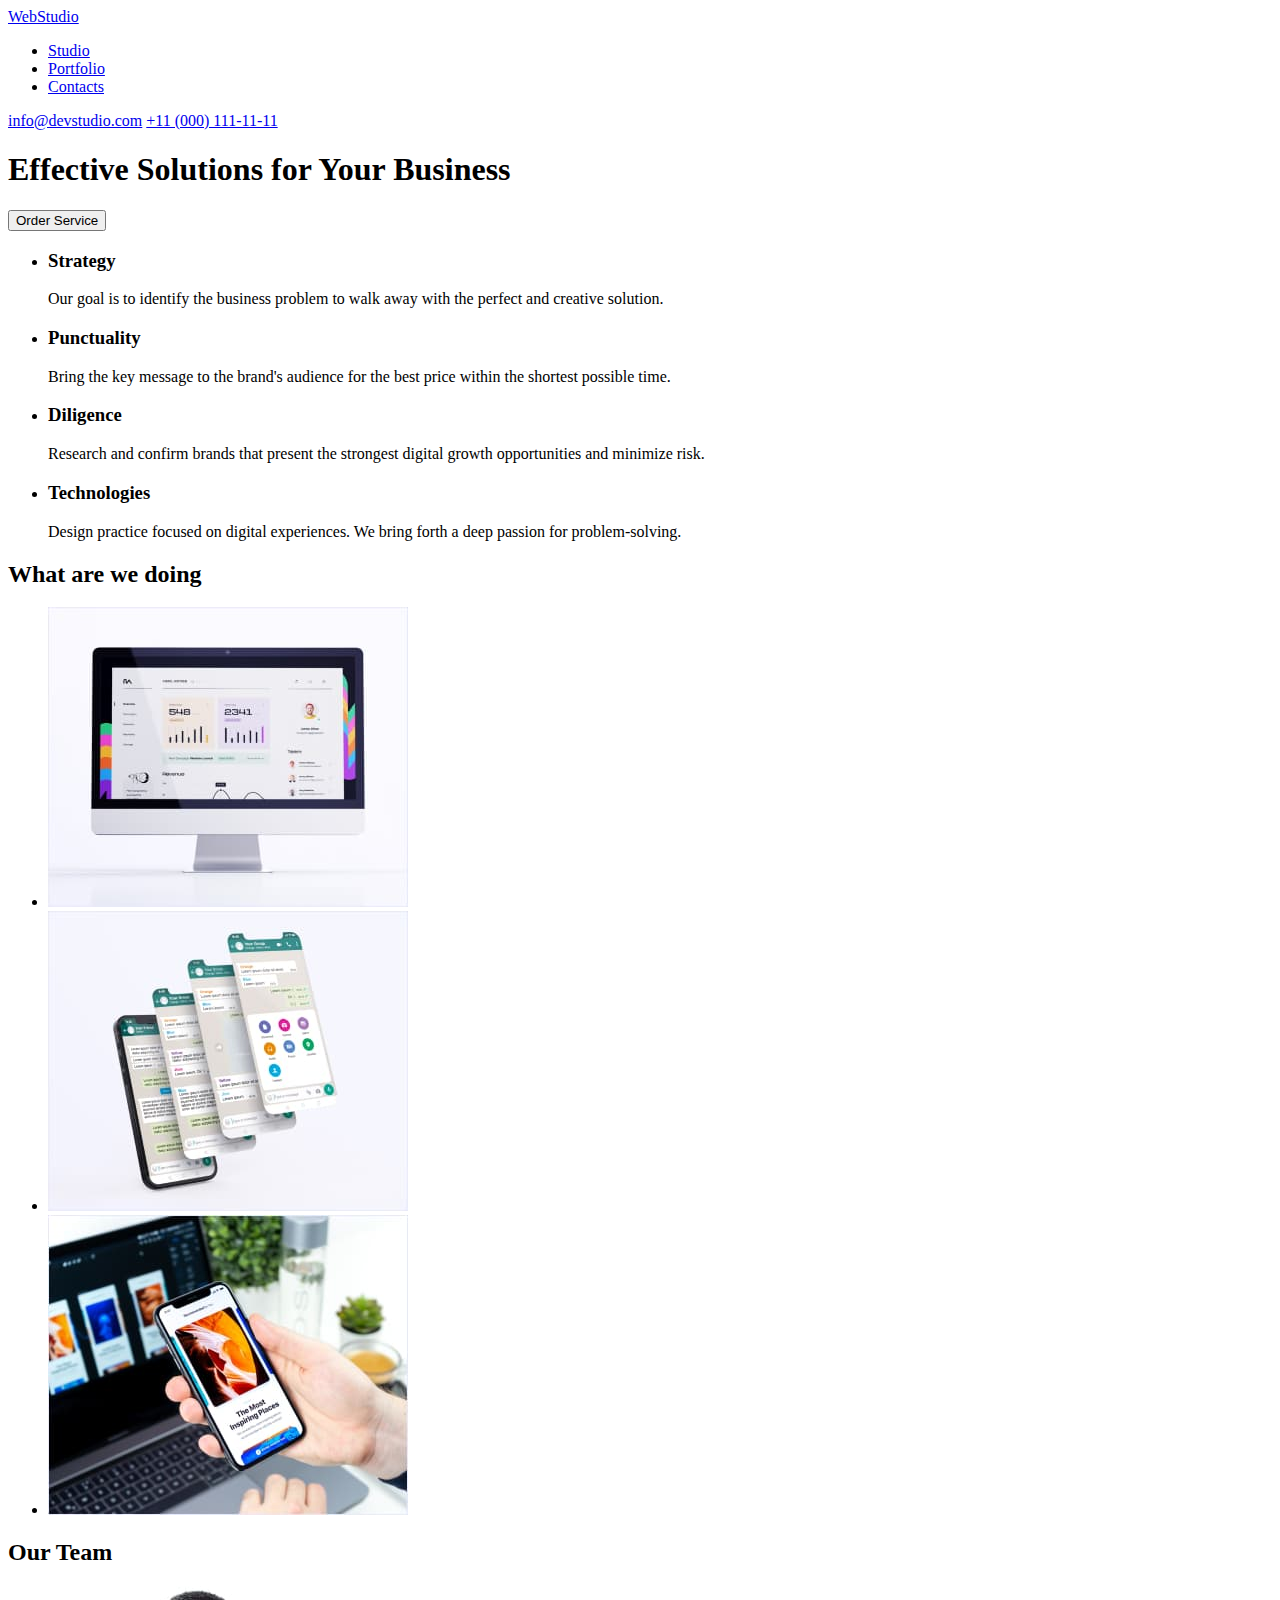
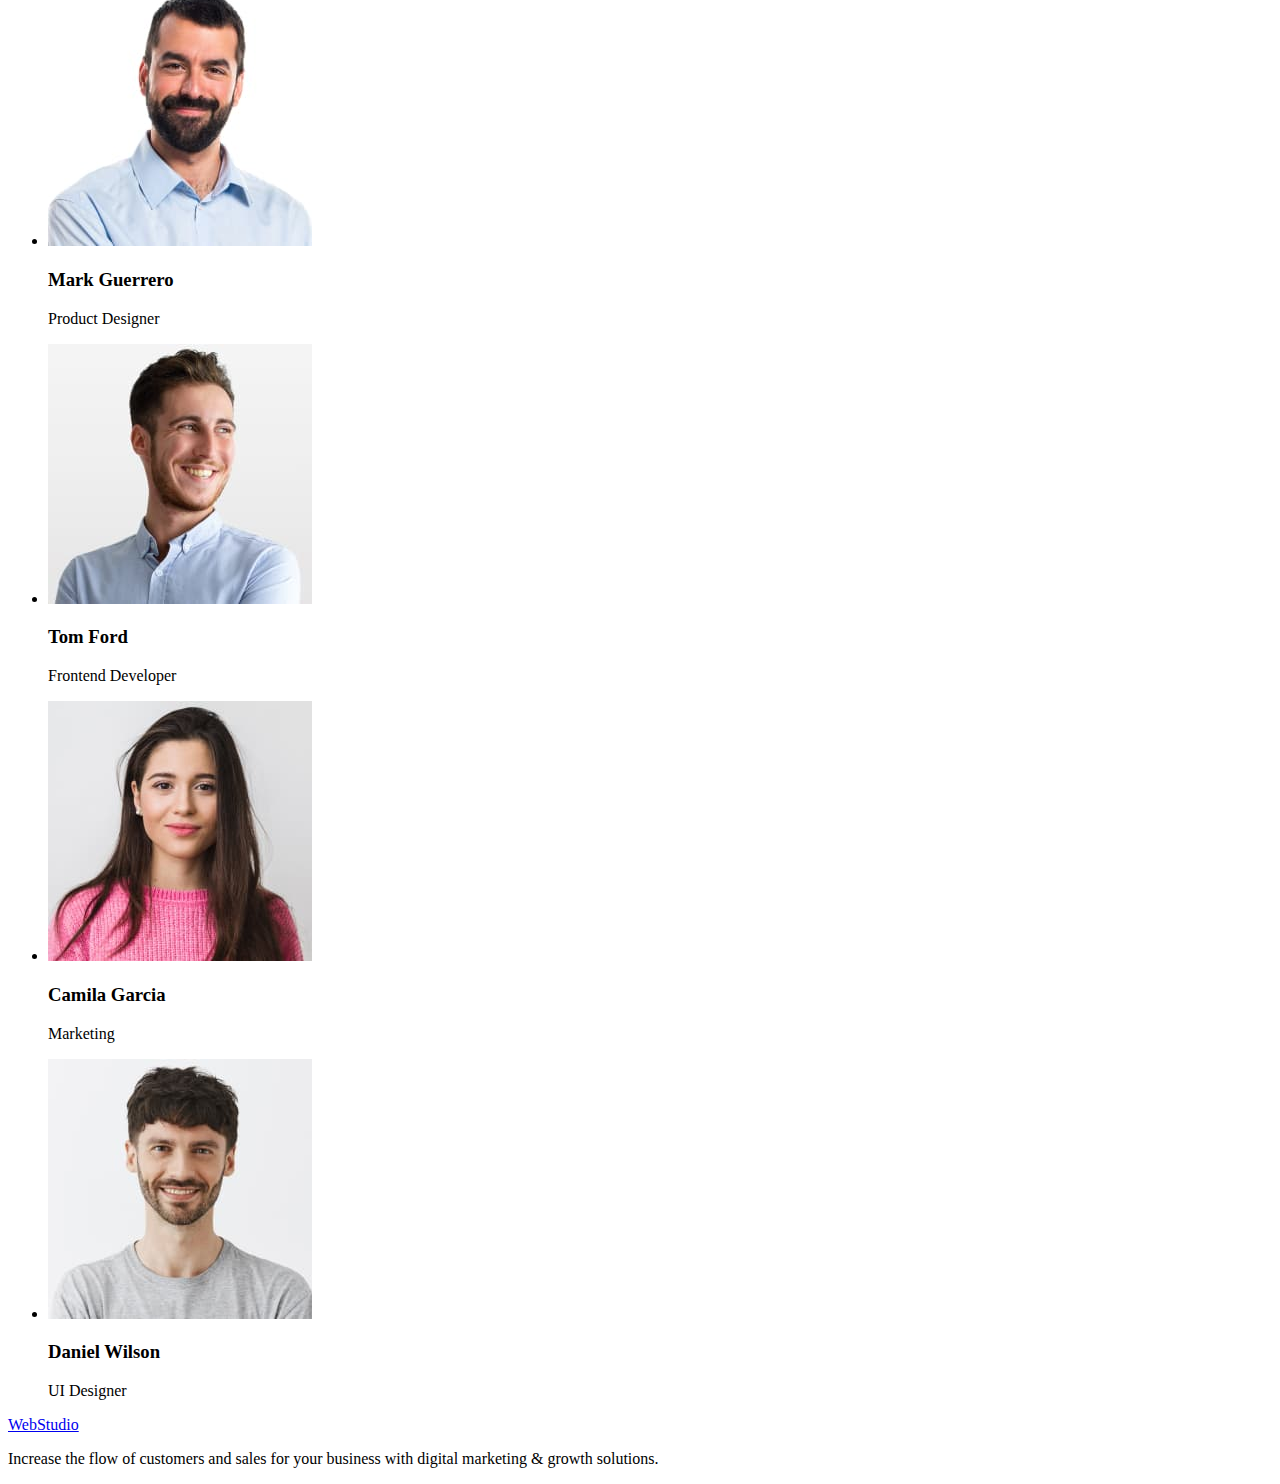
==== index.html @ 69a08190 "Initial commit" ====
<!DOCTYPE html>
<html lang="en">
  <head>
    <meta charset="UTF-8" />
    <meta http-equiv="X-UA-Compatible" content="IE=edge" />
    <meta name="viewport" content="width=device-width, initial-scale=1.0" />
    <title>Web Studio</title>
  </head>
  <body>
    <header>
      <nav>
        <a href="#">WebStudio</a>
        <ul>
          <li><a href="#">Studio</a></li>
          <li><a href="#">Portfolio</a></li>
          <li><a href="#">Contacts</a></li>
        </ul>
      </nav>
      <a href="mailto:info@devstudio.com">info@devstudio.com</a>
      <a href="tel:+110001111111">+11 (000) 111-11-11</a>
    </header>
    <main>
      <section>
        <h1>Effective Solutions for Your Business</h1>
        <button type="button">Order Service</button>
      </section>
      <section>
        <h2 hidden>features</h2>
        <ul>
          <li>
            <h3>Strategy</h3>
            <p>
              Our goal is to identify the business problem to walk away with the
              perfect and creative solution.
            </p>
          </li>
          <li>
            <h3>Punctuality</h3>
            <p>
              Bring the key message to the brand's audience for the best price
              within the shortest possible time.
            </p>
          </li>
          <li>
            <h3>Diligence</h3>
            <p>
              Research and confirm brands that present the strongest digital
              growth opportunities and minimize risk.
            </p>
          </li>
          <li>
            <h3>Technologies</h3>
            <p>
              Design practice focused on digital experiences. We bring forth a
              deep passion for problem-solving.
            </p>
          </li>
        </ul>
      </section>
      <section>
        <h2>What are we doing</h2>
        <ul>
          <li>
            <img src="./images/desktop.jpg" alt="Desktop view" width="360" />
          </li>
          <li>
            <img src="./images/screens.jpg" alt="Screens view" width="360" />
          </li>
          <li>
            <img src="./images/example.jpg" alt="Example" width="360" />
          </li>
        </ul>
      </section>
      <section>
        <h2>Our Team</h2>
        <ul>
          <li>
            <img src="./images/beard_man.jpg" alt="Beard Man" width="264" />
            <h3>Mark Guerrero</h3>
            <p>Product Designer</p>
          </li>
          <li>
            <img src="./images/guy.jpg" alt="Guy" width="264" />
            <h3>Tom Ford</h3>
            <p>Frontend Developer</p>
          </li>
          <li>
            <img src="./images/girl.jpg" alt="Girl" width="264" />
            <h3>Camila Garcia</h3>
            <p>Marketing</p>
          </li>
          <li>
            <img src="./images/man.jpg" alt="Man" width="264" />
            <h3>Daniel Wilson</h3>
            <p>UI Designer</p>
          </li>
        </ul>
      </section>
    </main>
    <footer>
      <a href="#">WebStudio</a>
      <p>
        Increase the flow of customers and sales for your business with digital
        marketing & growth solutions.
      </p>
    </footer>
  </body>
</html>
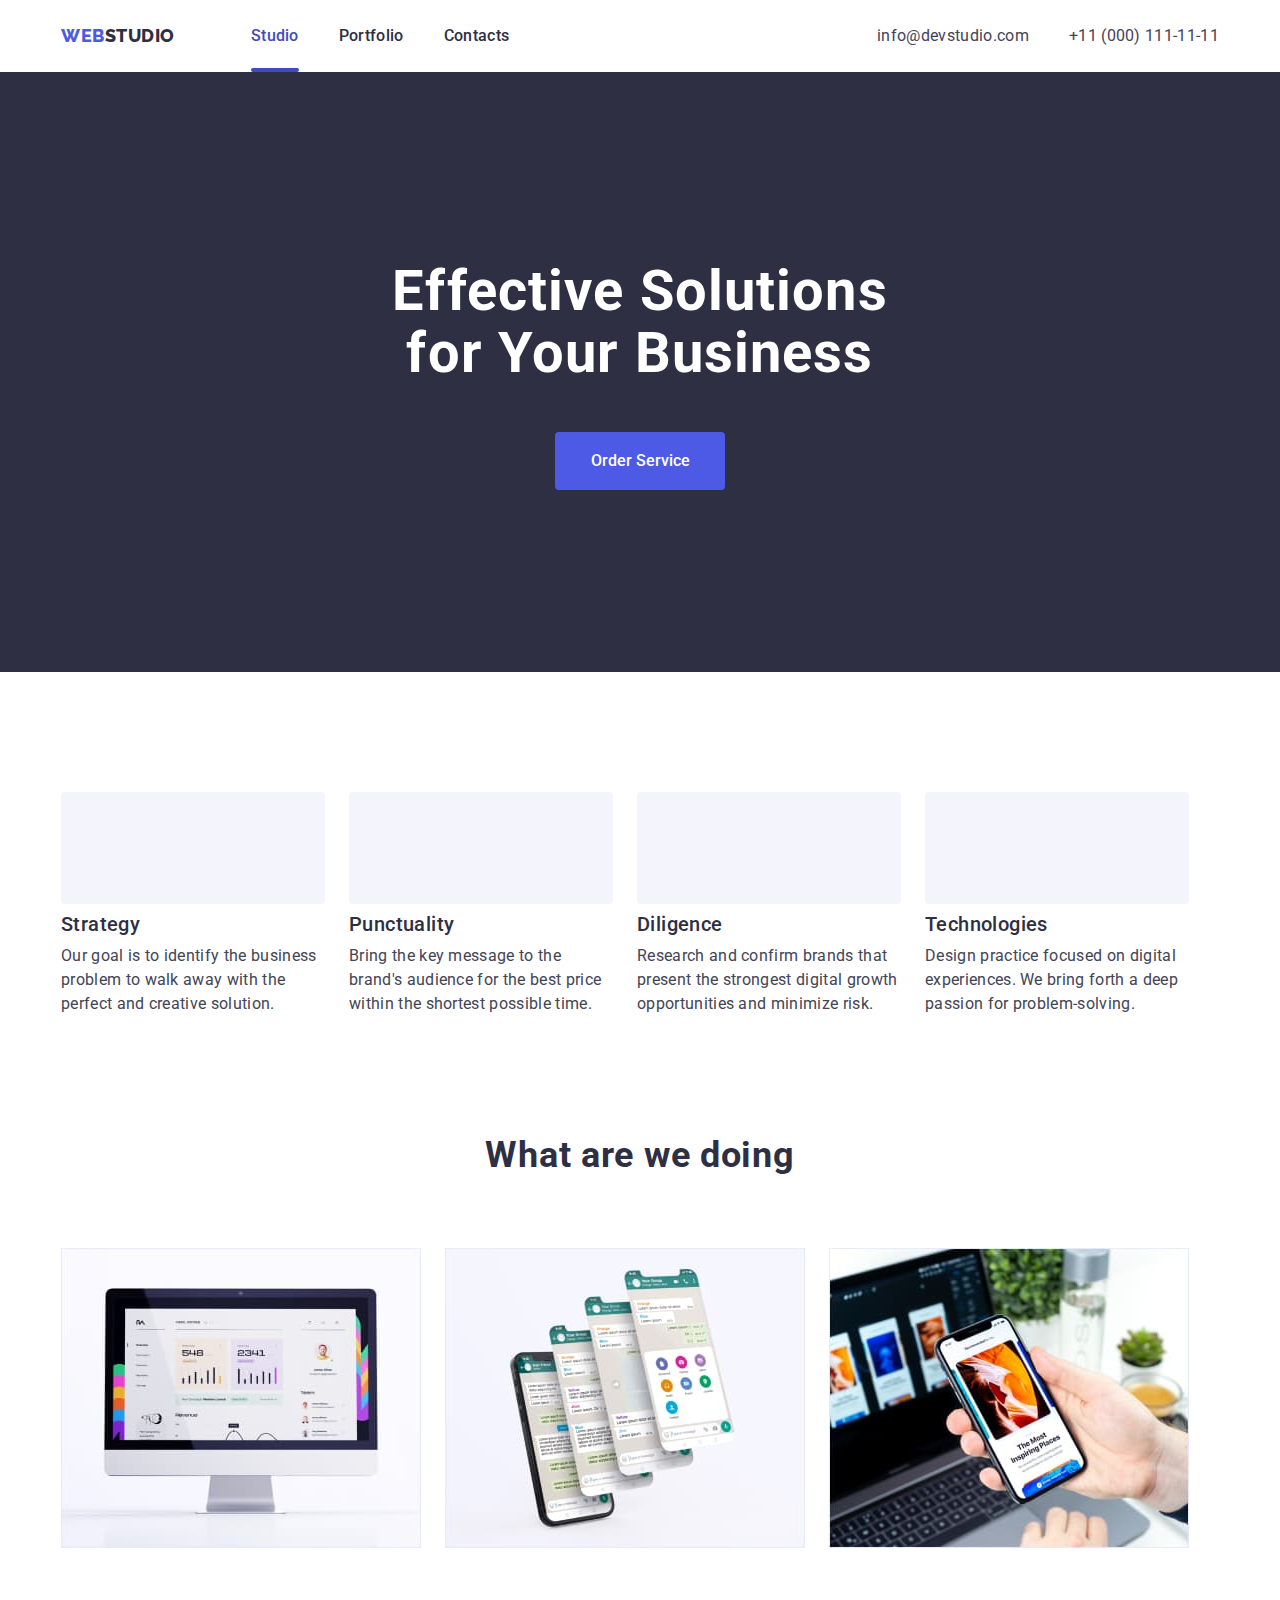
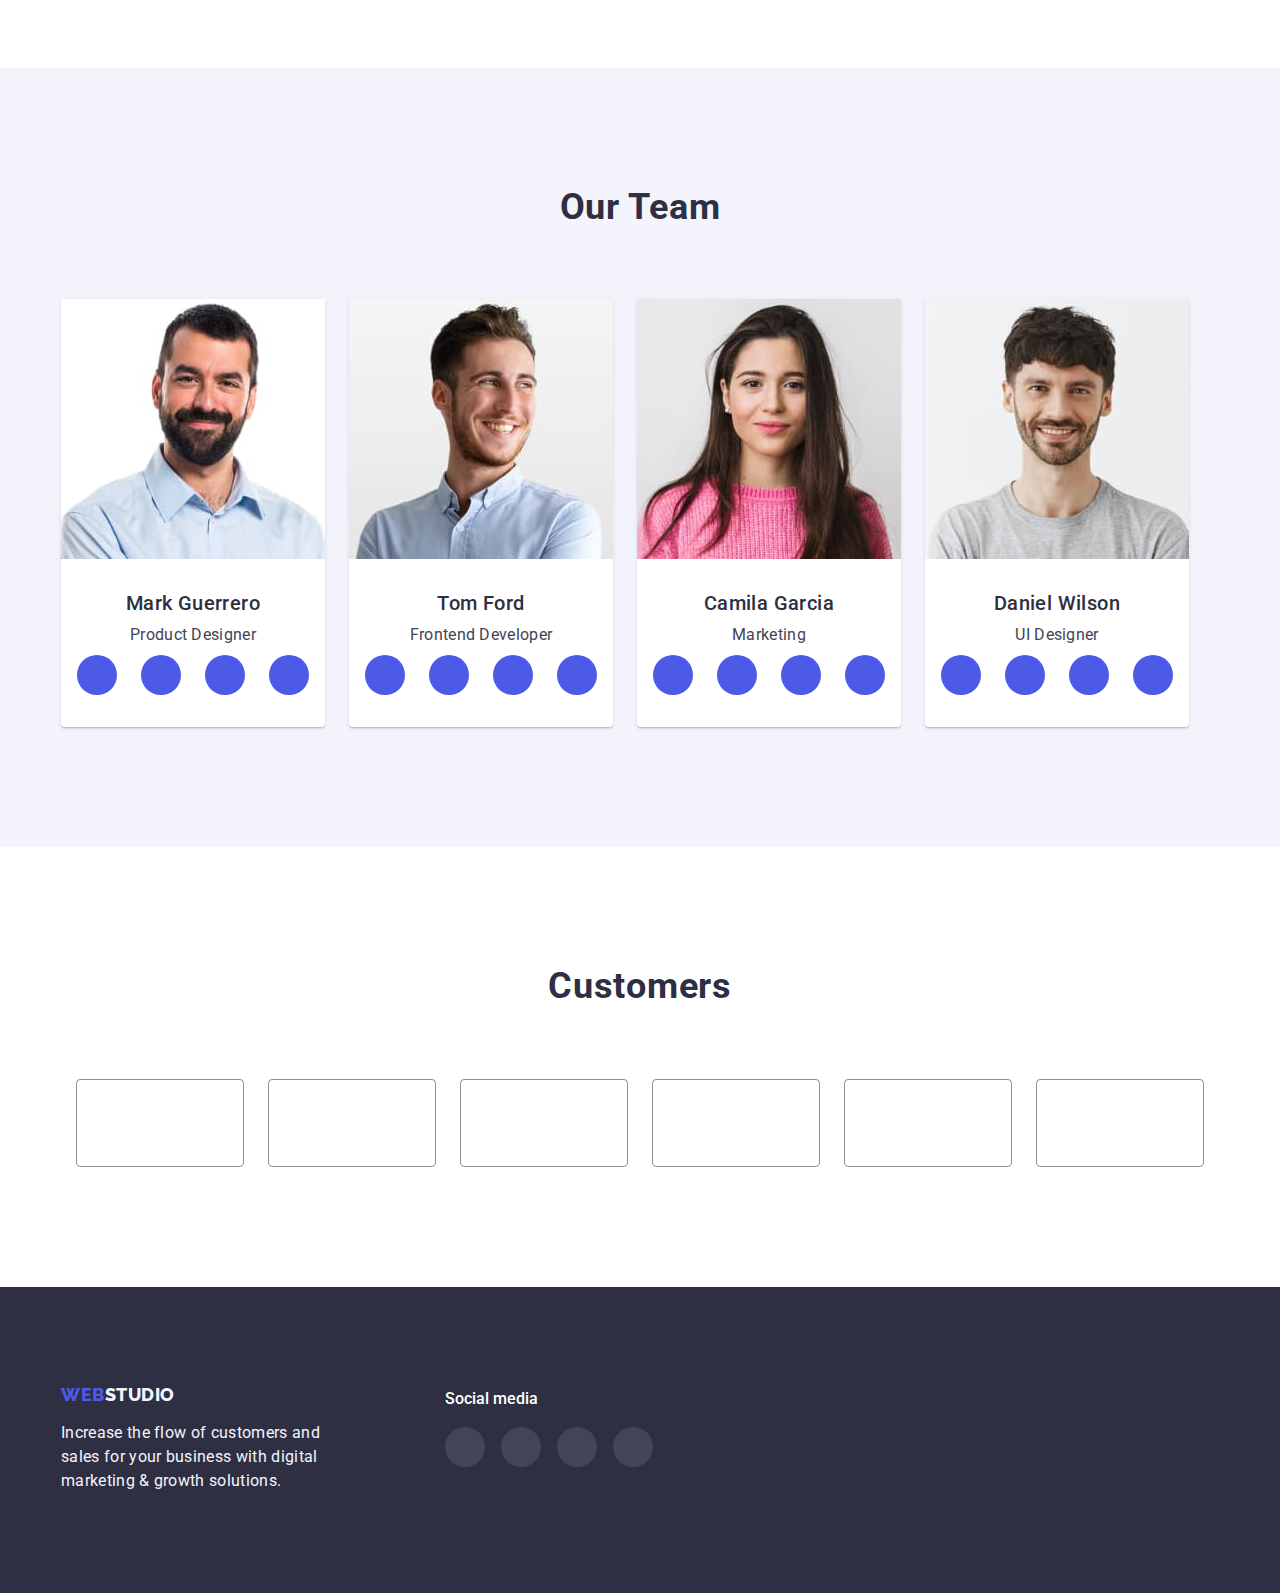
==== commit cfac674f: "impr" ====
--- a/index.html
+++ b/index.html
@@ -5,104 +5,379 @@
     <meta http-equiv="X-UA-Compatible" content="IE=edge" />
     <meta name="viewport" content="width=device-width, initial-scale=1.0" />
     <title>Web Studio</title>
+    <link rel="preconnect" href="https://fonts.googleapis.com" />
+    <link rel="preconnect" href="https://fonts.gstatic.com" crossorigin />
+    <link
+      href="https://fonts.googleapis.com/css2?family=Raleway:wght@800&family=Roboto:wght@400;500;700&display=swap"
+      rel="stylesheet"
+    />
+    <link rel="stylesheet" href="https://cdnjs.cloudflare.com/ajax/libs/modern-normalize/1.1.0/modern-normalize.min.css">
+    <link rel="stylesheet" href="./css/styles.css" />
+
+    
   </head>
   <body>
-    <header>
-      <nav>
-        <a href="#">WebStudio</a>
-        <ul>
-          <li><a href="#">Studio</a></li>
-          <li><a href="#">Portfolio</a></li>
-          <li><a href="#">Contacts</a></li>
+   
+    <header class="page-header">
+      <div class="container main-nav">
+        <nav class="logo-link">
+        <a href="./index.html" class="logo-first"
+          >WEB<span class="logo-second">STUDIO</span>
+        </a>
+        <ul class="site-nav">
+          <li class="item "><a href="" class="link current">Studio</a></li>
+          <li class="item"><a href="./portfolio.html" class="link">Portfolio</a></li>
+          <li class="item"><a href="" class="link">Contacts</a></li>
         </ul>
       </nav>
-      <a href="mailto:info@devstudio.com">info@devstudio.com</a>
-      <a href="tel:+110001111111">+11 (000) 111-11-11</a>
+      <address>
+        <ul class="site-contacts">
+          <li class="item">
+            <a href="mailto:info@devstudio.com" class="contacts"
+              >info@devstudio.com</a
+            >
+          </li>
+          <li class="item">
+            <a href="tel:+110001111111" class="contacts">+11 (000) 111-11-11</a>
+          </li>
+        </ul>
+      </address>
+      </div>
     </header>
     <main>
-      <section>
-        <h1>Effective Solutions for Your Business</h1>
-        <button type="button">Order Service</button>
+      <section class="hero">
+        <div class="container ">
+          <h1 class="hero-title">Effective Solutions for Your Business</h1>
+        <button data-modal-open type="button" class="button primary" >Order Service</button>
+
+        
+        </div>
+        <div class="backdrop is-hidden" data-modal>
+          <div class="modal ">
+            <button data-modal-close class="modal-item "><svg class="modal-icon"><use href="./images/icons.svg#close"></use></svg></button></div>
+        </div>
       </section>
-      <section>
-        <h2 hidden>features</h2>
-        <ul>
-          <li>
-            <h3>Strategy</h3>
-            <p>
+     
+      <section class="section">
+      <div class="container">
+        <h2 class="visually-hidden">features</h2>
+        <ul class="icon-list">
+          <li class="icon-item"><svg class="features-icon"><use href="./images/features-icon.svg#antenna"></use></svg></li>
+          <li class="icon-item"><svg class="features-icon"><use href="./images/features-icon.svg#clock"></use></svg></li>
+          <li class="icon-item"><svg class="features-icon"><use href="./images/features-icon.svg#diagram"></use></svg></li>
+          <li class="icon-item"><svg class="features-icon"><use href="./images/features-icon.svg#astronaut"></use></svg></li>
+        </ul>
+        <ul class="features-list">
+          <li class="features-item">
+            
+            <h3 class="features title">Strategy</h3>
+            <p class="features text">
               Our goal is to identify the business problem to walk away with the
               perfect and creative solution.
             </p>
           </li>
-          <li>
-            <h3>Punctuality</h3>
-            <p>
+          <li class="features-item">
+            
+            <h3 class="features title">Punctuality</h3>
+            <p class="features text">
               Bring the key message to the brand's audience for the best price
               within the shortest possible time.
             </p>
           </li>
-          <li>
-            <h3>Diligence</h3>
-            <p>
+          <li class="features-item">
+
+            <h3 class="features title">Diligence</h3>
+            <p class="features text">
               Research and confirm brands that present the strongest digital
               growth opportunities and minimize risk.
             </p>
           </li>
-          <li>
-            <h3>Technologies</h3>
-            <p>
+          <li class="features-item">
+            
+            <h3 class="features title">Technologies</h3>
+            <p class="features text">
               Design practice focused on digital experiences. We bring forth a
               deep passion for problem-solving.
             </p>
           </li>
         </ul>
+      </div>
+    </section>
+      
+        <section class="section bottom-padding">
+          <div class="container">
+        <h2 class="about title">What are we doing</h2>
+        <ul class="about-list">
+          <li class="item">
+            <img src="./images/desktop.jpg" alt="Desktop view" width="360" />
+          </li>
+          <li class="item">
+            <img src="./images/screens.jpg" alt="Screens view" width="360" />
+          </li>
+          <li class="item">
+            <img src="./images/example.jpg" alt="Example" width="360" />
+          </li>
+        </ul>
+       </div>
       </section>
-      <section>
-        <h2>What are we doing</h2>
-        <ul>
-          <li>
-            <img src="./images/desktop.jpg" alt="Desktop view" width="360" />
-          </li>
-          <li>
-            <img src="./images/screens.jpg" alt="Screens view" width="360" />
-          </li>
-          <li>
-            <img src="./images/example.jpg" alt="Example" width="360" />
-          </li>
-        </ul>
+
+        <section class="section team">
+          <div class="container">
+          <h2 class="team title">Our Team</h2>
+          <ul class="team-list">
+            <li class="team-item">
+              <img src="./images/beard_man.jpg" alt="Beard Man" width="264" />
+              <div class="container team-descr">
+                <h3 class="team names">Mark Guerrero</h3>
+              <p class="team position">Product Designer</p>
+
+              <ul class="team-socials-list">
+                <li class="team-socials-item">
+                  <a href="#" class="team-socials-link">
+                    <svg class="team-socials-icon">
+                  <use href="./images/icons.svg#instagram"></use>  
+                </svg>
+              </a>
+                  </li>
+                <li class="team-socials-item">
+                  <a href="#" class="team-socials-link">
+                    <svg class="team-socials-icon">
+                  <use href="./images/icons.svg#twitter"></use>  
+                </svg>
+              </a>
+                  </li>
+                <li class="team-socials-item">
+                  <a href="#" class="team-socials-link">
+                    <svg class="team-socials-icon">
+                  <use href="./images/icons.svg#facebook"></use>  
+                </svg>
+              </a>
+                  </li>
+                <li class="team-socials-item">
+                  <a href="#" class="team-socials-link">
+                    <svg class="team-socials-icon">
+                  <use href="./images/icons.svg#linkedin"></use>  
+                </svg>
+              </a>
+                  </li>
+              </ul>
+
+            </div>
+            </li>
+            <li class="team-item">
+              <img src="./images/guy.jpg" alt="Guy" width="264" />
+              <div class="container team-descr">
+                <h3 class="team names">Tom Ford</h3>
+              <p class="team position">Frontend Developer</p>
+              <ul class="team-socials-list">
+                <li class="team-socials-item">
+                  <a href="#" class="team-socials-link">
+                    <svg class="team-socials-icon">
+                  <use href="./images/icons.svg#instagram"></use>  
+                </svg>
+              </a>
+                  </li>
+                <li class="team-socials-item">
+                  <a href="#" class="team-socials-link">
+                    <svg class="team-socials-icon">
+                  <use href="./images/icons.svg#twitter"></use>  
+                </svg>
+              </a>
+                  </li>
+                <li class="team-socials-item">
+                  <a href="#" class="team-socials-link">
+                    <svg class="team-socials-icon">
+                  <use href="./images/icons.svg#facebook"></use>  
+                </svg>
+              </a>
+                  </li>
+                <li class="team-socials-item">
+                  <a href="#" class="team-socials-link">
+                    <svg class="team-socials-icon">
+                  <use href="./images/icons.svg#linkedin"></use>  
+                </svg>
+              </a>
+                  </li>
+              </ul>
+            </div>
+            </li>
+            <li class="team-item">
+              <img src="./images/girl.jpg" alt="Girl" width="264" />
+              <div class="container team-descr">
+                <h3 class="team names">Camila Garcia</h3>
+              <p class="team position">Marketing</p>
+              <ul class="team-socials-list">
+                <li class="team-socials-item">
+                  <a href="#" class="team-socials-link">
+                    <svg class="team-socials-icon">
+                  <use href="./images/icons.svg#instagram"></use>  
+                </svg>
+              </a>
+                  </li>
+                <li class="team-socials-item">
+                  <a href="#" class="team-socials-link">
+                    <svg class="team-socials-icon">
+                  <use href="./images/icons.svg#twitter"></use>  
+                </svg>
+              </a>
+                  </li>
+                <li class="team-socials-item">
+                  <a href="#" class="team-socials-link">
+                    <svg class="team-socials-icon">
+                  <use href="./images/icons.svg#facebook"></use>  
+                </svg>
+              </a>
+                  </li>
+                <li class="team-socials-item">
+                  <a href="#" class="team-socials-link">
+                    <svg class="team-socials-icon">
+                  <use href="./images/icons.svg#linkedin"></use>  
+                </svg>
+              </a>
+                  </li>
+              </ul>
+            </div>
+            </li>
+            <li class="team-item">
+              <img src="./images/man.jpg" alt="Man" width="264" />
+              <div class="container team-descr">
+                <h3 class="team names">Daniel Wilson</h3>
+              <p class="team position">UI Designer</p>
+              <ul class="team-socials-list">
+                <li class="team-socials-item">
+                  <a href="#" class="team-socials-link">
+                    <svg class="team-socials-icon">
+                  <use href="./images/icons.svg#instagram"></use>  
+                </svg>
+              </a>
+                  </li>
+                <li class="team-socials-item">
+                  <a href="#" class="team-socials-link">
+                    <svg class="team-socials-icon">
+                  <use href="./images/icons.svg#twitter"></use>  
+                </svg>
+              </a>
+                  </li>
+                <li class="team-socials-item">
+                  <a href="#" class="team-socials-link">
+                    <svg class="team-socials-icon">
+                  <use href="./images/icons.svg#facebook"></use>  
+                </svg>
+              </a>
+                  </li>
+                <li class="team-socials-item">
+                  <a href="#" class="team-socials-link">
+                    <svg class="team-socials-icon">
+                  <use href="./images/icons.svg#linkedin"></use>  
+                </svg>
+              </a>
+                  </li>
+              </ul>
+            </div>
+            </li>
+          </ul>
+        </div>
       </section>
-      <section>
-        <h2>Our Team</h2>
-        <ul>
-          <li>
-            <img src="./images/beard_man.jpg" alt="Beard Man" width="264" />
-            <h3>Mark Guerrero</h3>
-            <p>Product Designer</p>
-          </li>
-          <li>
-            <img src="./images/guy.jpg" alt="Guy" width="264" />
-            <h3>Tom Ford</h3>
-            <p>Frontend Developer</p>
-          </li>
-          <li>
-            <img src="./images/girl.jpg" alt="Girl" width="264" />
-            <h3>Camila Garcia</h3>
-            <p>Marketing</p>
-          </li>
-          <li>
-            <img src="./images/man.jpg" alt="Man" width="264" />
-            <h3>Daniel Wilson</h3>
-            <p>UI Designer</p>
-          </li>
-        </ul>
+
+      <section class="section">
+        <div class="container">
+        <h2 class="customers title">Customers</h2>
+        <ul class="logo-list">
+          <li class="logo-item">
+            <a href="#" class="customers-link">
+            <svg class="logo-icon">
+          <use href="./images/logos.svg#logo-first"></use>  
+        </svg>
+      </a>
+    </li>
+          <li class="logo-item">
+            <a href="#" class="customers-link">
+            <svg class="logo-icon">
+          <use href="./images/logos.svg#logo-second"></use>  
+        </svg>
+      </a>
+    </li>
+          <li class="logo-item">
+            <a href="#" class="customers-link">
+            <svg class="logo-icon">
+          <use href="./images/logos.svg#logo-third"></use>  
+        </svg>
+      </a>
+    </li>
+          <li class="logo-item">
+            <a href="#" class="customers-link">
+            <svg class="logo-icon">
+          <use href="./images/logos.svg#logo-forth"></use>  
+        </svg>
+      </a>
+    </li>
+          <li class="logo-item">
+            <a href="#" class="customers-link">
+            <svg class="logo-icon">
+          <use href="./images/logos.svg#logo-fifth"></use>  
+        </svg>
+      </a>
+    </li>
+          <li class="logo-item">
+            <a href="#" class="customers-link">
+            <svg class="logo-icon">
+          <use href="./images/logos.svg#logo-sixs"></use>  
+        </svg>
+      </a>
+    </li>
+        </ul>
+      </div>
       </section>
+      
     </main>
-    <footer>
-      <a href="#">WebStudio</a>
-      <p>
+   
+    <footer class="section footer">
+      <div class="container-footer">
+        <div class="container-footer-title"> 
+        <a href="./index.html" class="logo-first"
+        >WEB<span class="logo-second-footer">STUDIO</span>
+      </a>
+      <p class="footer text">
         Increase the flow of customers and sales for your business with digital
         marketing & growth solutions.
       </p>
+    </div>
+    <div class="container-footer-socials">
+        <p class="socials-title">Social media</p>
+        <ul class="socials-list">
+          <li class="socials-item">
+            <a href="#" class="socials-link">
+              <svg class="socials-icon">
+            <use href="./images/icons.svg#instagram"></use>  
+          </svg>
+        </a>
+            </li>
+          <li class="socials-item">
+            <a href="#" class="socials-link">
+              <svg class="socials-icon">
+            <use href="./images/icons.svg#twitter"></use>  
+          </svg>
+        </a>
+            </li>
+          <li class="socials-item">
+            <a href="#" class="socials-link">
+              <svg class="socials-icon">
+            <use href="./images/icons.svg#facebook"></use>  
+          </svg>
+        </a>
+            </li>
+          <li class="socials-item">
+            <a href="#" class="socials-link">
+              <svg class="socials-icon">
+            <use href="./images/icons.svg#linkedin"></use>  
+          </svg>
+        </a>
+            </li>
+        </ul>
+      </div>
+    </div>
     </footer>
+    
+    <script src="./js/modal.js"></script>
   </body>
 </html>
--- a/css/styles.css
+++ b/css/styles.css
@@ -0,0 +1,846 @@
+:root {
+  --text-color-bold: #2e2f42;
+  --text-color-light: #434455;
+  --accent-color: #4d5ae5;
+  --conditions-color: #404bbf;
+  --background-color-dark: #2e2f42;
+  --background-color-light: #f4f4fd;
+  --primary-white-color: #ffffff;
+  --btn-border-color: #e7e9fc
+}
+
+body {
+  font-family: "Roboto", sans-serif;
+  background-color: var(--primary-white-color);
+  color:var(--text-color-light);
+}
+
+
+/* Utilites */
+
+ul {
+  list-style-type: none;
+  padding: 0;
+  margin: 0;
+}
+
+h1,h2,h3,h4,h5,h5, p {
+    margin-top: 0;
+    margin-bottom: 0;
+
+}
+a {
+  text-decoration: none;
+}
+
+img{
+  display: block;
+  object-fit: cover;
+}
+
+
+.container { 
+    width: 100%;
+    max-width: 1188px;
+    padding-left: 15px;
+    padding-right: 15px;
+    margin-left: auto;
+    margin-right: auto;
+    
+}
+
+
+.container.main-nav{
+  
+  display: flex;
+  align-items: center;
+  justify-content: space-between;
+
+}
+
+.container-footer{
+  width: 100%;
+    max-width: 1188px;
+    padding-left: 15px;
+    padding-right: 15px;
+    margin-left: auto;
+    margin-right: auto;
+    display: flex;
+}
+
+.container-footer-title{
+  padding-right: 0;
+  margin-right: 120px;
+  width: 100%;
+  max-width: 264px;
+}
+
+.container-footer-socials{
+  padding-left: 0;
+}
+
+
+.portfolio-list{
+  padding-top: 96px;
+  padding-bottom: 120px;
+}
+
+.section{
+    padding: 120px 0;
+}
+
+.section.no-padding{
+    padding-top: 0;
+    padding-bottom: 0;
+}
+
+.section.team{
+    background-color: var(--background-color-light);
+}
+
+.section.footer{
+    background-color: var(--background-color-dark);
+    padding: 100px 0;
+   
+}
+
+
+.page-header.portfolio{
+  border-bottom: 1px solid var(--btn-border-color);
+}
+
+/* LOGO */
+
+.logo-first {
+    
+  
+  font-family: "Raleway", sans-serif;
+  font-weight: 800;
+  font-size: 18px;
+  line-height: 0.75;
+  letter-spacing: 0.03em;
+  color: var(--accent-color);
+  text-decoration: none;
+}
+
+.logo-second {
+   
+
+  font-family: "Raleway",sans-serif;
+  font-weight: 800;
+  font-size: 18px;
+  line-height: 0.75;
+  letter-spacing: 0.03em;
+  color: var(--text-color-bold);
+  text-decoration: none;
+}
+
+.logo-second-footer {
+  
+  color: var(--background-color-light);
+}
+
+/* NAVIGATION */
+
+.logo-link{
+  display: flex;
+  align-items: center;
+}
+
+.site-nav{
+  display: flex;
+  margin-left: 76px;
+}
+
+
+.site-nav .item:not(:last-child){
+  margin-right: 40px;
+}
+
+
+
+.site-nav .link {
+  display: block;
+  padding-top: 24px;
+  padding-bottom: 24px;
+
+  font-weight: 500;
+  font-size: 16px;
+  line-height: 1.5;
+  letter-spacing: 0.02em;
+  color: var(--text-color-bold);
+  
+  transition: color 250ms cubic-bezier(0.4, 0, 0.2, 1);
+
+}
+
+
+.site-nav .link.current {
+  color: var(--conditions-color);
+  position: relative;
+}
+
+.site-nav .link.current::after{
+  content: '';
+  display: block;
+  position: absolute;
+  left: 0;
+  bottom: 0;
+  width: 100%;
+  height: 4px;
+  background-color: var(--conditions-color);
+  border-radius: 2px;
+
+
+}
+
+
+
+
+.site-nav .link:hover,
+.site-nav .link:focus{
+  color: var(--conditions-color);
+}
+
+
+
+/* ADDRESS */
+.site-contacts{
+  display: flex;
+  
+}
+
+.site-contacts .item + .item{
+  margin-left: 40px;
+}
+
+.site-contacts .contacts {
+    font-style: normal;
+  font-size: 16px;
+  line-height: 1.5;
+  letter-spacing: 0.02em;
+  color: var(--text-color-light);
+
+  transition: color 250ms cubic-bezier(0.4, 0, 0.2, 1);
+
+}
+
+
+.site-contacts .contacts:hover,
+.site-contacts .contacts:focus {
+  color: var(--conditions-color);
+}
+
+
+
+/* HERO */
+
+.hero {
+  background-color: var(--background-color-dark);
+  text-align: center;
+  padding: 188px 0;
+  height: 600px;
+  max-width: 1440px;
+  margin-left: auto;
+  margin-right: auto;
+  background-image: linear-gradient(to right , rgba(46, 47, 66, 0.7), rgba(46, 47, 66, 0.7)),
+  url(../images/background-img.jpg);
+  background-size: cover;
+  background-repeat: no-repeat;
+  background-position: center;
+}
+
+.hero-title {
+  
+  margin: 0 auto 48px;
+  max-width: 496px;
+  
+  text-align: center;
+  font-size: 56px;
+  line-height: 1.111;
+  letter-spacing: 0.02em;
+  color: var(--primary-white-color);
+  
+}
+
+
+
+/* BUTTON */
+
+.button {
+  
+  display: inline-block;
+  padding: 16px 32px;
+  
+  color: var(--primary-white-color);
+  background-color: var(--background-color-dark);
+  text-align: center;
+  border-radius: 4px;
+  font-weight: 500;
+  font-size: 16px;
+  line-height: 1.5;
+  cursor: pointer;
+  font-family: inherit;
+  border: 1px solid transparent;
+
+}
+
+.button.primary {
+  background-color: var(--accent-color);
+  color: var(--primary-white-color);
+  border-color: transparent;
+  min-width: 170px;
+
+  transition: color 250ms cubic-bezier(0.4, 0, 0.2, 1), background-color 250ms cubic-bezier(0.4, 0, 0.2, 1), box-shadow 250ms cubic-bezier(0.4, 0, 0.2, 1) ;
+ 
+}
+
+.button.primary:hover,
+.button.primary:focus {
+  background-color: var(--conditions-color);
+  box-shadow: 0px 4px 4px rgba(0, 0, 0, 0.15);
+  
+}
+
+.button.secondary {
+  background-color: var(--background-color-light);
+  color: var(--accent-color);
+  border: 1px solid var(--btn-border-color);
+  border-radius: 4px;
+  transition: color 250ms cubic-bezier(0.4, 0, 0.2, 1), background-color 250ms cubic-bezier(0.4, 0, 0.2, 1), box-shadow 250ms cubic-bezier(0.4, 0, 0.2, 1) ;
+
+}
+
+
+
+.button.secondary:hover,
+.button.secondary:focus {
+  background-color: var(--conditions-color);
+  color: var(--primary-white-color);
+  box-shadow: 0px 4px 4px rgba(0, 0, 0, 0.15);
+}
+
+
+
+/* features */
+
+
+.section{
+    padding: 120px 0;
+}
+
+.section.bottom-padding{
+    padding-top: 0;
+    padding-bottom: 120px;
+
+}
+
+.visually-hidden {
+  position: absolute;
+  width: 1px;
+  height: 1px;
+  margin: -1px;
+  border: 0;
+  padding: 0;
+  white-space: nowrap;
+  clip-path: inset(100%);
+  clip: rect(0 0 0 0);
+  overflow: hidden;
+}
+
+.features-list{
+display: flex;
+
+}
+
+.features-list .features-item + .features-item{
+  margin-left: 24px;
+}
+
+
+
+.icon-list{
+  display: flex;
+  align-items: center;
+  
+}
+
+.icon-item{
+  display: flex;
+  width: 264px;
+  height: 112px;
+  background-color: var(--background-color-light);
+  align-items: center;
+  justify-content: center;
+  margin-bottom: 8px;
+  border-radius: 4px;
+}
+
+.icon-list .icon-item + .icon-item {
+  margin-left: 24px;
+
+}
+.features-icon{
+  width: 64px;
+  height: 64px;
+  
+}
+
+.features-item{
+  width: 264px;
+}
+
+.features.title {
+  margin-bottom: 8px;
+  
+  color: var(--text-color-bold);
+  font-weight: 500;
+  font-size: 20px;
+  line-height: 1.2;
+  letter-spacing: 0.02em;
+  
+}
+
+.features.text {
+  font-size: 16px;
+  line-height: 1.5;
+  letter-spacing: 0.02em;
+  color: var(--text-color-light);
+  
+}
+
+
+
+/* about */
+
+.about.title {
+margin-bottom: 72px;
+
+
+  font-size: 36px;
+  line-height: 1.1;
+  color: var(--text-color-bold);
+  letter-spacing: 0.02em;
+  text-align: center;
+}
+
+.about-list{
+  display: flex;
+}
+
+.about-list .item + .item{
+  margin-left: 24px;
+}
+
+
+
+
+/* team */
+
+.team.title {
+
+  margin-bottom: 72px;
+  font-size: 36px;
+  line-height: 1.1;
+  letter-spacing: 0.02em;
+  color: var(--text-color-bold);
+  text-align: center;
+}
+
+.team-list{
+  display: flex;
+}
+
+.team-list .team-item + .team-item{
+  margin-left: 24px;
+}
+
+.team-item  {
+  background-color: var(--primary-white-color) ;
+  box-shadow: 0px 1px 6px rgba(46, 47, 66, 0.08), 0px 1px 1px rgba(46, 47, 66, 0.16), 0px 2px 1px rgba(46, 47, 66, 0.08);
+  border-radius: 0px 0px 4px 4px;
+}
+
+.container.team-descr{
+  padding: 32px 0;
+}
+
+.team.names {
+
+  margin-bottom: 8px;
+  text-align: center;
+
+  font-weight: 500;
+  font-size: 20px;
+  line-height: 1.2;
+  letter-spacing: 0.02em;
+  color: var(--text-color-bold);
+}
+
+.team.position {
+  
+  text-align: center;
+margin-bottom: 8px;
+  font-size: 16px;
+  line-height: 1.5;
+  letter-spacing: 0.02em;
+  color: var(--text-color-light);
+}
+
+
+/* customers */
+
+.customers.title{
+  margin-bottom: 72px;
+  font-size: 36px;
+  line-height: 1.1;
+  letter-spacing: 0.02em;
+  color: var(--text-color-bold);
+  text-align: center;
+}
+
+
+/* footer */
+
+.footer.text {
+ 
+  margin-top: 16px;
+  max-width: 264px;
+
+  font-size: 16px;
+  line-height: 1.5;
+  letter-spacing: 0.02em;
+  color: var(--background-color-light);
+  
+}
+.footer-title{
+  margin-right: 120px;
+}
+
+
+
+
+/* PORTFOLIO */
+
+.button-list{
+  display: flex;
+  justify-content:center ;
+
+ margin-bottom: 84px;
+}
+
+.button-list .item + .item {
+  margin-left: 24px;
+}
+
+.images-list{
+  display: flex;
+  flex-wrap: wrap;
+  
+}
+
+
+
+.portfolio-item{
+  width: calc((100% - 48px) / 3);
+  margin-right: 24px;
+  margin-bottom: 48px;
+  width: 100%;
+  max-width: 360px;
+}
+
+.portfolio-item:nth-last-child(-n + 3){
+  margin-bottom: 0;
+
+}
+
+.portfolio-item:nth-child(3n){
+  margin-right: 0;
+}
+
+.container.project-descr{
+  margin: 0;
+  width: 360px;
+  padding: 32px 0 32px 16px;
+  border: 1px solid var(--btn-border-color);
+  border-top: none;
+}
+.project.title {
+
+  
+  margin-bottom: 8px;
+
+  font-weight: 500;
+  font-size: 20px;
+  line-height: 1.2;
+  letter-spacing: 0.02em;
+  color: var(--text-color-bold);
+}
+
+.project.text {
+  
+  font-size: 16px;
+  line-height: 1.5;
+  letter-spacing: 0.02em;
+  color: var(--text-color-light);
+}
+
+.portfolio-link{
+  display: block;
+  transition: box-shadow 250ms cubic-bezier(0.4, 0, 0.2, 1) ;
+
+}
+
+.portfolio-link:hover,
+.portfolio-link:focus{
+  box-shadow: 0px 1px 6px rgba(46, 47, 66, 0.08), 0px 1px 1px rgba(46, 47, 66, 0.16), 0px 2px 1px rgba(46, 47, 66, 0.08);
+
+}
+
+.link-hidden{
+  position: relative;
+  overflow: hidden;
+  
+}
+
+.overlay {
+ 
+  position: absolute;
+  top: 0;
+  left: 0;  
+  width: 100%;
+  height: 100%;
+  background-color: var(--accent-color);
+
+ 
+  transform: translateY(100%);
+  transition: transform 250ms cubic-bezier(0.4, 0, 0.2, 1);
+  
+}
+
+
+
+.portfolio-link:hover .overlay,
+.portfolio-link:focus .overlay {
+
+  transform: translateY(0);
+}
+
+
+
+
+.portfolio-item-descr {  
+  position: absolute;
+  top: 40px;
+  left: 32px;
+
+  display: flex;
+  font-size: 16px;
+  line-height: 1.5;
+  color: var(--background-color-light);
+}
+
+
+
+
+/* ICON */
+.socials-title { 
+
+  margin-bottom: 16px;
+  font-weight: 500;
+  font-size: 16px;
+  line-height: 1.5;
+  color: var(--primary-white-color);
+}
+
+.socials-list{
+  display: flex;
+  gap: 16px;
+  align-items: center;
+  
+}
+
+.socials-item{
+  width: 40px;
+  height: 40px;
+}
+
+.socials-link{
+  display: flex;
+  align-items: center;
+  justify-content: center;
+  width: 100%;
+  height: 100%;
+  border-radius: 50%;
+  fill: currentColor;
+  background-color: rgba(255, 255, 255, 0.1);
+  transition: background-color 250ms cubic-bezier(0.4, 0, 0.2, 1) ;
+  
+
+}
+
+.socials-link:hover,
+.socials-link:focus {
+  background-color: #31D0AA;
+}
+
+
+.socials-icon{
+  width: 24px;
+  height: 24px;
+}
+
+.team-socials-list{
+  display: flex;
+  gap: 24px;
+  align-items: center;
+  justify-content: center;
+}
+
+.team-socials-item{
+  width: 40px;
+  height: 40px;
+}
+
+.team-socials-link{
+  display: flex;
+  align-items: center;
+  justify-content: center;
+  width: 100%;
+  height: 100%;
+  border-radius: 50%;
+  fill: currentColor;
+  background-color: var(--accent-color);
+
+  transition: background-color 250ms cubic-bezier(0.4, 0, 0.2, 1);
+  
+}
+
+.team-socials-link:hover,
+.team-socials-link:focus{
+  background-color: var(--conditions-color);
+}
+
+.team-socials-icon{
+  width: 16px;
+  height: 16px;
+}
+
+/* logos */
+
+.logo-list{
+  display: flex;
+  gap: 24px;
+  align-items: center;
+  justify-content: center;
+}
+
+.logo-item{
+  
+ width: 168px;
+ height: 88px;
+}
+
+.customers-link{
+  display: flex;
+  align-items: center;
+  justify-content: center;
+  width: 100%;
+  height: 100%;
+  max-width: 168px;
+  max-height: 88px;
+  border: 1px solid #8E8F99;
+  border-radius: 4px;
+  color: transparent;
+  fill: #AFB1B8;
+
+  transition: border-color 250ms cubic-bezier(0.4, 0, 0.2, 1), fill 250ms cubic-bezier(0.4, 0, 0.2, 1);
+  
+}
+
+.customers-link:hover,
+.customers-link:focus {
+  border-color: var(--conditions-color);
+fill: var(--conditions-color);
+}
+
+.logo-icon{
+  width: 104px;
+  height: 56px;
+}
+
+/* modal */
+
+.backdrop{
+  position: fixed;
+  top: 0;
+  left: 0;
+  width: 100%;
+  height: 100%;
+  background-color:rgba(46, 47, 66, 0.4);
+  opacity: 1;
+  transition: opacity 250ms cubic-bezier(0.4, 0, 0.2, 1) ;
+
+}
+
+.backdrop.is-hidden{
+  opacity: 0;
+  pointer-events: none;
+}
+
+.backdrop.is-hidden .modal {
+transform: translate(-50%,-50%) scale(0.9);
+
+}
+
+.modal{
+  
+    position: absolute;
+    top: 50%;
+    left: 50%;
+    transform: translate(-50%,-50%) scale(1);
+
+    min-height: 576px;
+    min-width: 408px;
+
+    background-color: #FCFCFC;
+    box-shadow: 0px 1px 1px rgba(0, 0, 0, 0.14), 0px 1px 3px rgba(0, 0, 0, 0.12), 0px 2px 1px rgba(0, 0, 0, 0.2);
+    border-radius: 4px;
+
+   
+    transition: transform 250ms cubic-bezier(0.4, 0, 0.2, 1) ;
+
+    overflow: auto;
+
+}
+
+
+
+.modal-item {
+  position: absolute;
+  top: 24px;
+  right: 24px;
+  display: flex;
+  align-items: center;
+  justify-content: center;
+  width: 24px;
+  height: 24px; 
+  border-radius: 50%;
+  fill: currentColor;
+  background-color: #E7E9FC;
+  border: 1px solid rgba(0, 0, 0, 0.1);;
+
+  transition: border-color 250ms cubic-bezier(0.4, 0, 0.2, 1), fill 250ms cubic-bezier(0.4, 0, 0.2, 1);
+
+}
+
+.modal-item:hover,
+.modal-item:focus {
+  background-color: var(--conditions-color);
+  fill: var(--primary-white-color);
+}
+
+.modal-icon{
+  width: 8px;
+  height: 8px;
+}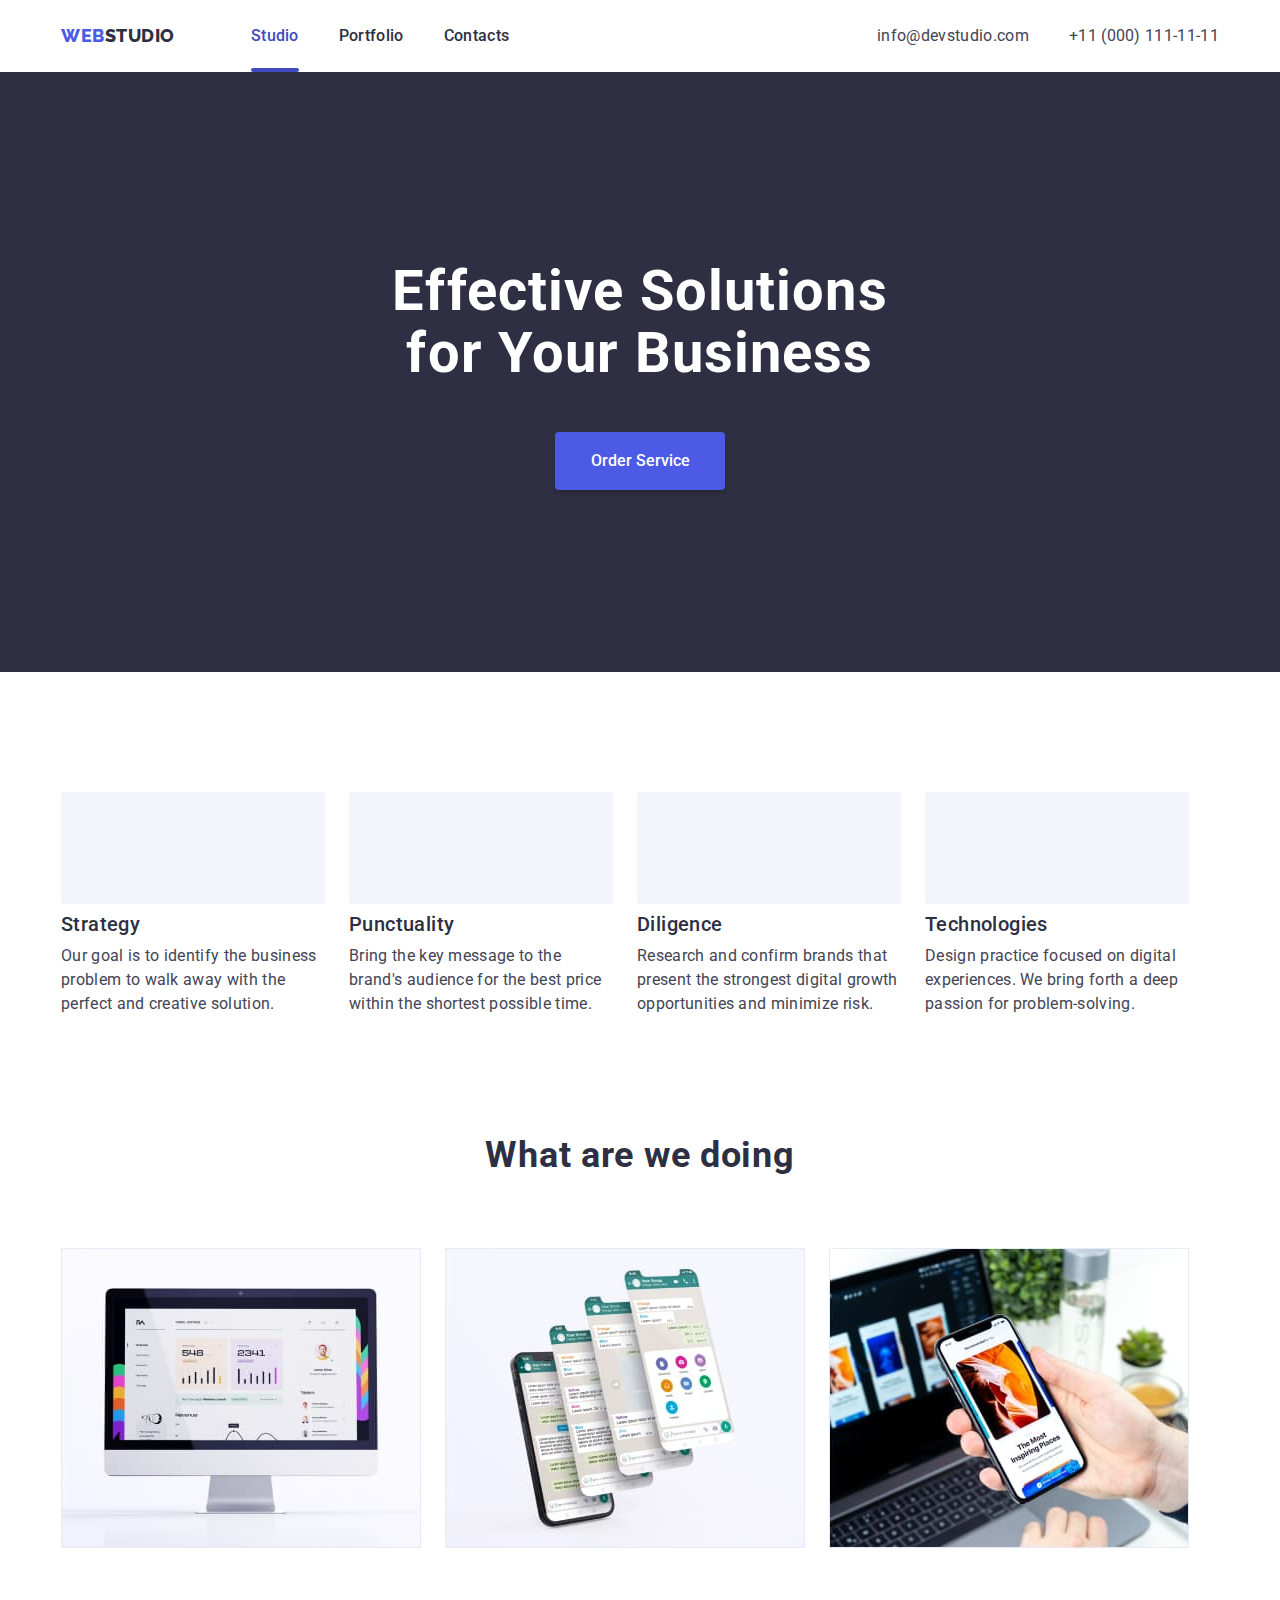
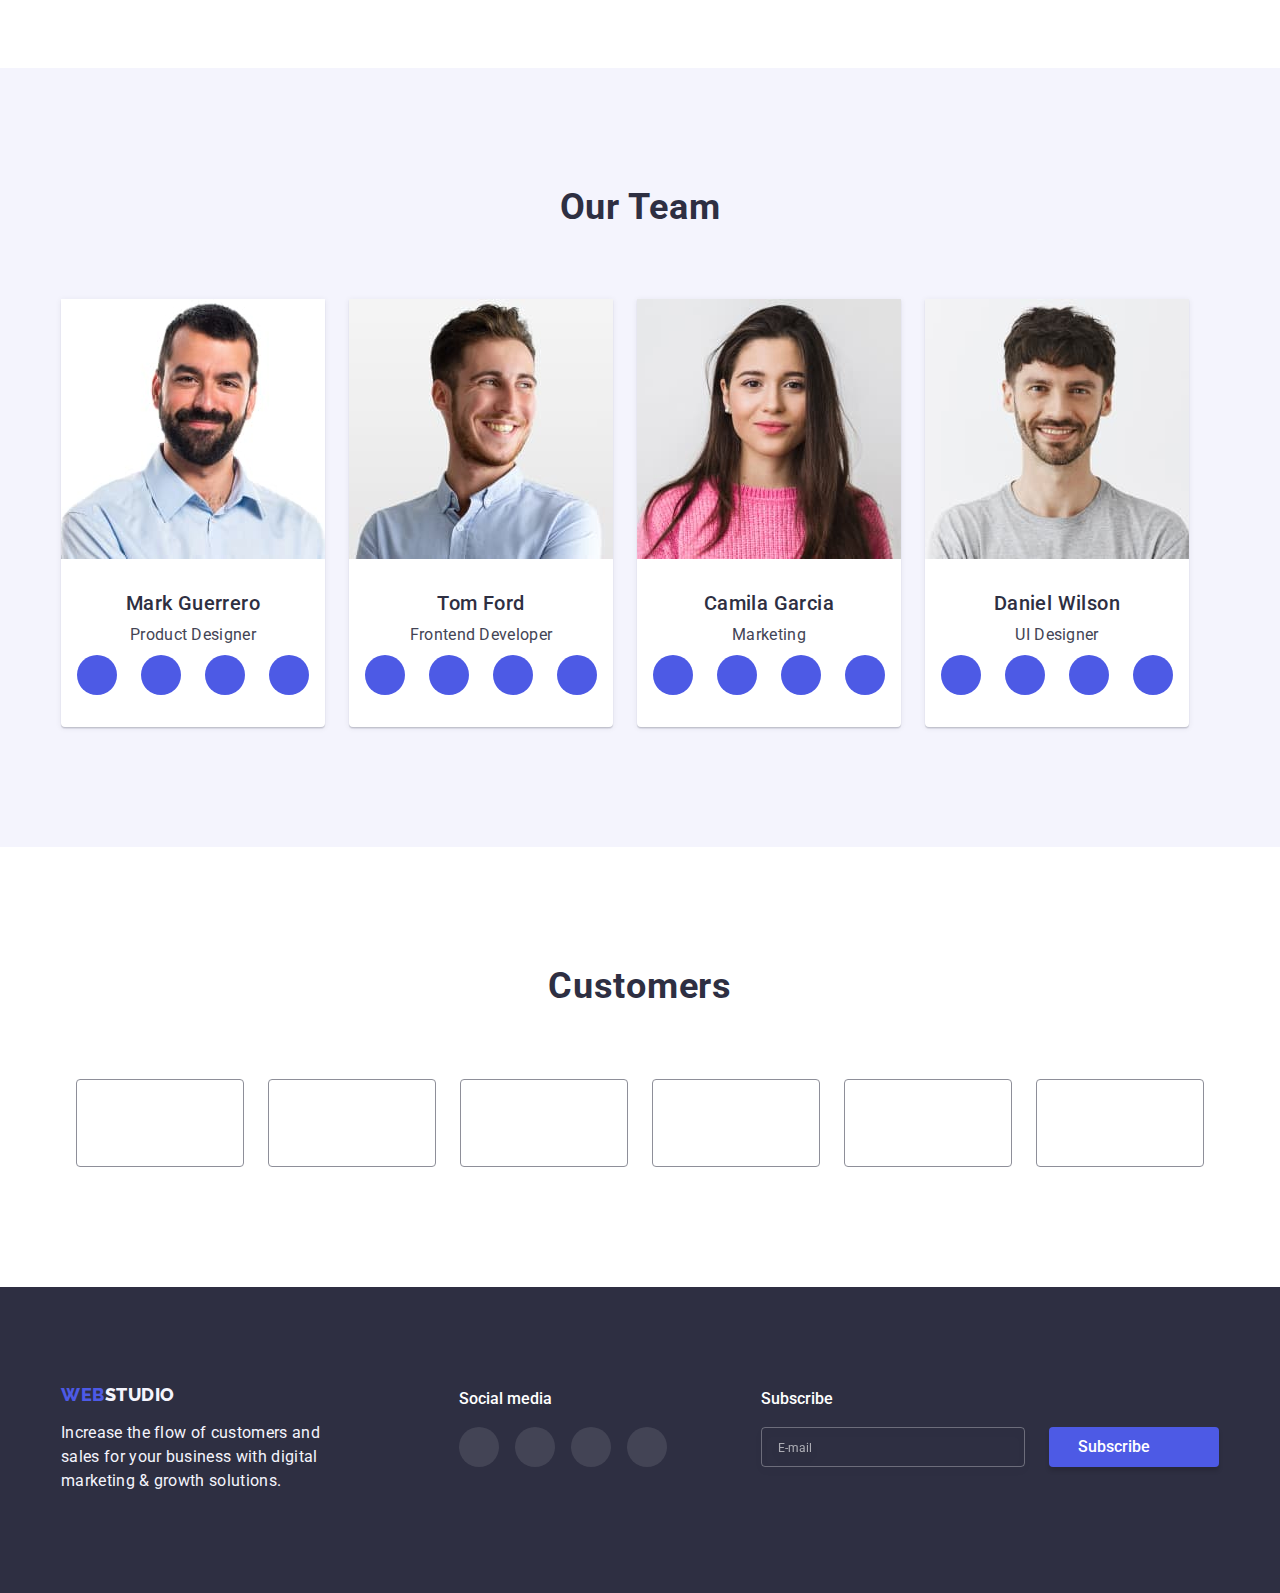
==== commit 1da67e8a: "impr" ====
--- a/index.html
+++ b/index.html
@@ -54,7 +54,52 @@
         </div>
         <div class="backdrop is-hidden" data-modal>
           <div class="modal ">
-            <button data-modal-close class="modal-item "><svg class="modal-icon"><use href="./images/icons.svg#close"></use></svg></button></div>
+            <button data-modal-close class="modal-item "><svg class="modal-icon"><use href="./images/icons.svg#close"></use></svg></button>
+         
+            <p class="modal-title">Leave your contacts and we will call you back</p>
+          
+          <form autocomplete="off" novalidate >
+
+            <div class="form-field">
+            <label class="form-label" for="name">Name</label>
+              <input class="form-input" type="text" name="name" id="name">
+              <svg class="form-icon">
+                <use href="./images/icons.svg#visitor"></use>  
+              </svg>
+            </div>
+            <div class="form-field">
+            <label class="form-label" for="tel">Phone</label>
+            <input class="form-input" type="tel" name="tel" id="tel">
+            <svg class="form-icon">
+              <use href="./images/icons.svg#phone"></use>  
+            </svg>
+          </div>
+
+          <div class="form-field">
+          <label class="form-label" for="email">Email</label>
+            <input class="form-input" type="email" name="email" id="email">
+            <svg class="form-icon">
+              <use href="./images/icons.svg#letter"></use>  
+            </svg>
+          </div>
+
+            <div class="form-text">
+            <label class="form-label" for="comment">Comment</label>
+            <textarea class="form-text" name="comment" id="comment" placeholder="Text input"></textarea>
+          </div>
+
+          <div class="checkbox-modal">
+            <input class="checkbox-input" type="checkbox" name="policy" id="policy" >
+            <span class="checkbox-icon"></span>
+            <label class="checkbox-label" for="policy">I accept the terms and conditions of the <a href="#">Privacy Policy</a></label>
+          </div>
+          </form>
+          <button type="submit" class="button primary">Send</button>
+        
+        
+        
+
+          </div>
         </div>
       </section>
      
@@ -375,6 +420,17 @@
             </li>
         </ul>
       </div>
+
+      <div class="container-footer-form">
+        <div class="form-container">
+          <p class="form-title">Subscribe</p>
+          <form class="subscription-form" autocomplete="off" novalidate>
+            <input class="input" type="email" name="email" id="user-email" placeholder="E-mail">
+            <button type="submit" class="button primary form">Subscribe</button>
+          </div>
+        </form>
+      </div>
+
     </div>
     </footer>
     
--- a/css/styles.css
+++ b/css/styles.css
@@ -38,6 +38,11 @@
   object-fit: cover;
 }
 
+textarea {
+resize: none;
+padding: 0;
+}
+
 
 .container { 
     width: 100%;
@@ -66,6 +71,7 @@
     margin-left: auto;
     margin-right: auto;
     display: flex;
+    justify-content: space-between;
 }
 
 .container-footer-title{
@@ -290,7 +296,7 @@
   color: var(--primary-white-color);
   border-color: transparent;
   min-width: 170px;
-
+  box-shadow: 0px 4px 4px rgba(0, 0, 0, 0.15);
   transition: color 250ms cubic-bezier(0.4, 0, 0.2, 1), background-color 250ms cubic-bezier(0.4, 0, 0.2, 1), box-shadow 250ms cubic-bezier(0.4, 0, 0.2, 1) ;
  
 }
@@ -802,6 +808,7 @@
 
     min-height: 576px;
     min-width: 408px;
+    padding: 72px 24px 24px 24px;
 
     background-color: #FCFCFC;
     box-shadow: 0px 1px 1px rgba(0, 0, 0, 0.14), 0px 1px 3px rgba(0, 0, 0, 0.12), 0px 2px 1px rgba(0, 0, 0, 0.2);
@@ -832,6 +839,7 @@
 
   transition: border-color 250ms cubic-bezier(0.4, 0, 0.2, 1), fill 250ms cubic-bezier(0.4, 0, 0.2, 1);
 
+  cursor: pointer;
 }
 
 .modal-item:hover,
@@ -843,4 +851,224 @@
 .modal-icon{
   width: 8px;
   height: 8px;
-}+}
+
+.modal-title{
+  font-weight: 500;
+  font-size: 16px;
+line-height: 1.5;
+ margin-bottom: 16px;
+}
+
+.form-modal{
+  width: 360px;
+  /* outline: 1px solid tomato; */
+  margin-top: 72px;
+  margin-left:24px;
+  margin-right: 24px;
+  margin-bottom: 24px;
+}
+
+.form-field {
+ position: relative;
+  display: flex;
+  flex-direction: column;
+  text-align: left;
+ margin-bottom: 8px;
+}
+
+.form-text {
+  display: flex;
+  flex-direction: column;
+  text-align: left;
+margin-bottom: 16px;
+}
+
+.form-icon{
+  position: absolute;
+  top: 30px;
+  left: 19px;
+  width: 15px;
+  height: 15px;
+  display: inline-block;
+  fill: currentColor;
+}
+
+
+.form-label{
+  display: block;
+  text-align: left;
+  font-size: 12px;
+  line-height: 1.16;
+  color: #8E8F99;
+  margin-bottom: 4px;
+  
+}
+
+
+.form-input{
+  background-color: #FCFCFC;
+  border: 1px solid rgba(33, 33, 33, 0.2);
+  
+}
+
+.form-input:focus {
+  border: 1px solid var(--accent-color);
+}
+
+.form-input:focus + .form-icon {
+  fill: var(--accent-color);
+}
+
+
+.form-field input {
+  max-height: 40px;
+  padding: 11px 11px 11px 40px;
+  border: 1px solid rgba(33, 33, 33, 0.2);
+  border-radius: 4px;
+}
+
+
+.form-text textarea {
+  min-height: 120px;
+  border: 1px solid rgba(33, 33, 33, 0.2);
+  border-radius: 4px;
+  padding: 8px 16px 8px 16px;
+}
+
+.form-text input {
+  max-height: 40px;
+  padding: 11px 11px 11px 40px;
+  border: 1px solid rgba(33, 33, 33, 0.2);
+  border-radius: 4px;
+}
+
+
+.form-text textarea::placeholder {
+  color: rgba(117, 117, 117, 0.5);
+  font-size: 12px;
+  line-height: 1.16;
+}
+
+.form-text:focus {
+  border: 1px solid var(--accent-color);
+}
+
+.checkbox-modal a {
+  text-decoration: underline;
+  color: var(--accent-color);
+}
+
+.checkbox-label {
+  position: relative;
+  padding-left: 24px;
+  
+  font-weight: 400;
+  font-size: 12px;
+line-height: 1.16;
+color: #757575;
+
+cursor: pointer;
+}
+
+.checkbox-modal{
+  position: relative;
+  display: flex;
+  align-items: center;
+  margin-bottom: 24px;
+
+    
+}
+
+.checkbox-input{
+  appearance: none;
+
+}
+
+.checkbox-icon{
+  position: absolute;
+  width: 16px;
+  height: 16px;
+ border: 1.25px solid var(--background-color-dark);
+  border-radius: 2px;
+  
+}
+
+.checkbox-input:checked + .checkbox-icon {
+  background-image: url(../images/check.svg);
+  background-color: var(--conditions-color);
+  background-repeat: no-repeat;
+  border: none;
+  background-position: 50% 50%;
+}
+
+
+
+/* footer form */
+
+.form-container {
+margin-left: 80px;
+}
+
+.form-title{
+  display: block;
+  margin-bottom: 16px;
+  font-weight: 500;
+  font-size: 16px;
+  line-height: 1.5;
+  color: var(--primary-white-color);
+margin-bottom: 16px;
+}
+
+.subscription-form{
+  display: flex;
+}
+
+.input{
+  background-color: transparent;
+  margin-right: 24px;
+  padding: 8px 16px 8px 16px;
+  border: 1px solid rgba(255, 255, 255, 0.3);
+  filter: drop-shadow(0px 4px 4px rgba(0, 0, 0, 0.15));
+  border-radius: 4px;
+  width: 264px;
+  height: 40px;
+  color: var(--primary-white-color);
+}
+
+.input:focus {
+  border: 1px solid var(--accent-color);
+}
+
+.input::placeholder{
+  font-size: 12px;
+  line-height: 1.5;
+  color: rgba(255, 255, 255, 0.6);
+
+}
+
+
+
+
+.button.primary.form {
+  width: 165px;
+  height: 40px;
+
+  display: flex;
+  align-items: center;
+  justify-content: center;
+
+  padding: 8px;
+  
+}
+
+
+.button.primary.form::after{
+  content: '';
+  width: 24px;
+  height: 20px;
+  background-image: url(../images/icon-send.svg);
+  margin-left: 16px;
+  
+}
+
